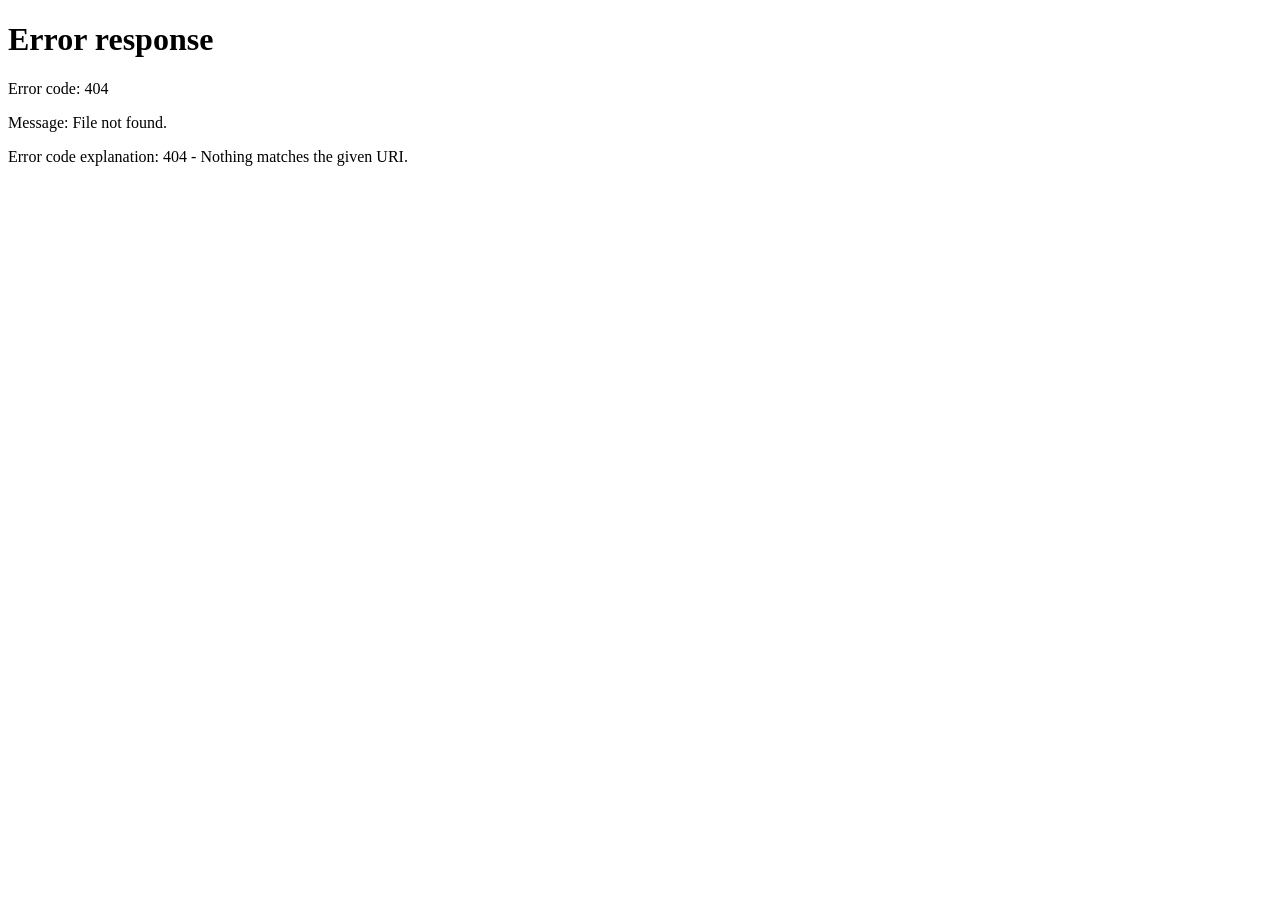
==== index.html @ 7f29af7e "Add files via upload" ====
<!DOCTYPE html>
<html lang="en">
    <head>
        <meta charset="UTF-8">
        <title> Nintendo Gaming | Home</title>
        <script>
            window.location.href = "homepage.html";
        </script>
    </head>
    <body>
    </body>
</html>
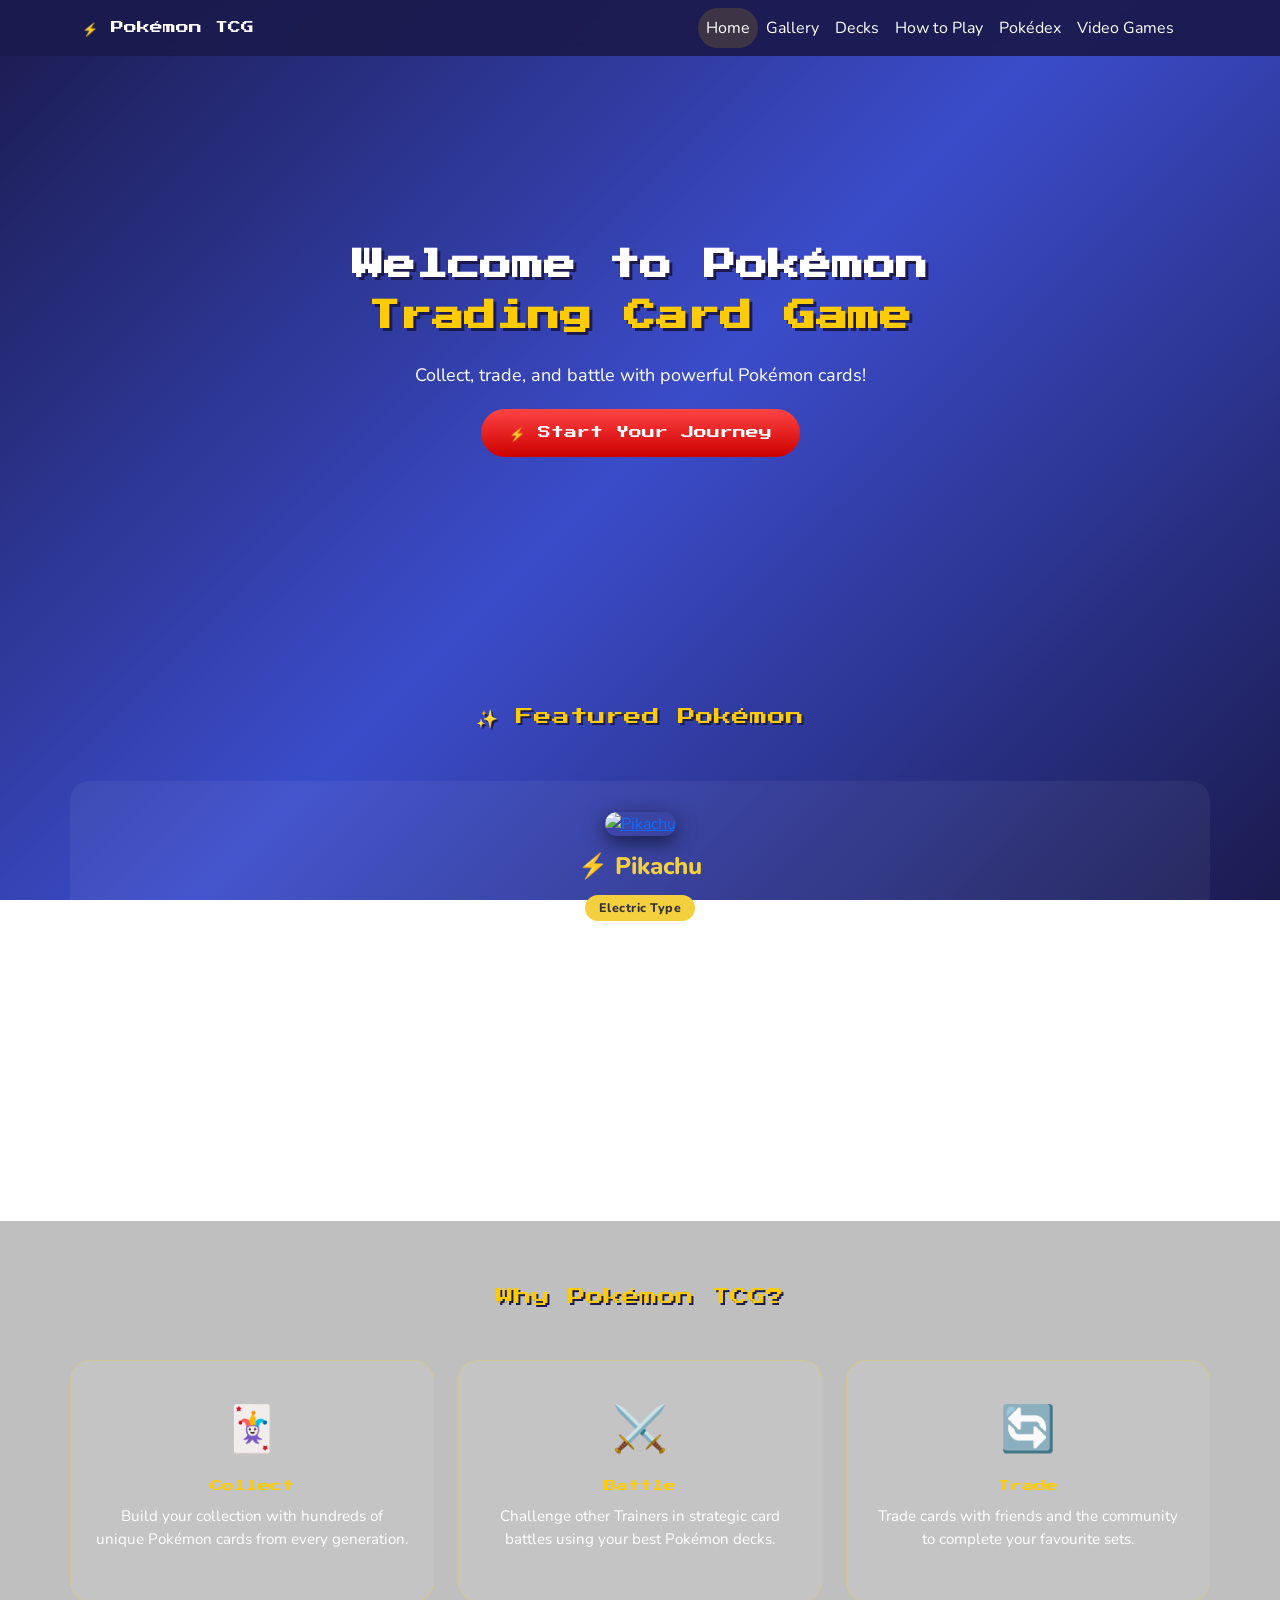
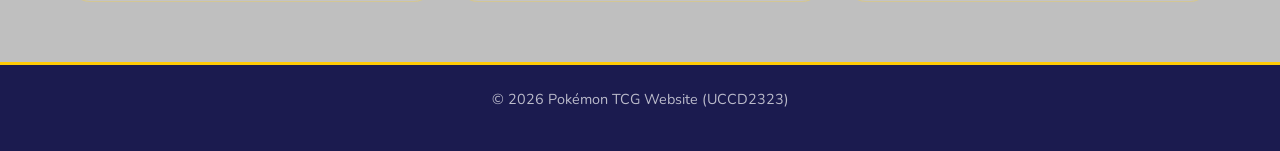
==== commit a0aaae16: "Update index.html" ====
--- a/index.html
+++ b/index.html
@@ -4,7 +4,7 @@
         <meta charset="UTF-8">
         <title> Nintendo Gaming | Home</title>
         <script>
-            window.location.href = "homepage.html";
+            window.location.href = "home.html";
         </script>
     </head>
     <body>
